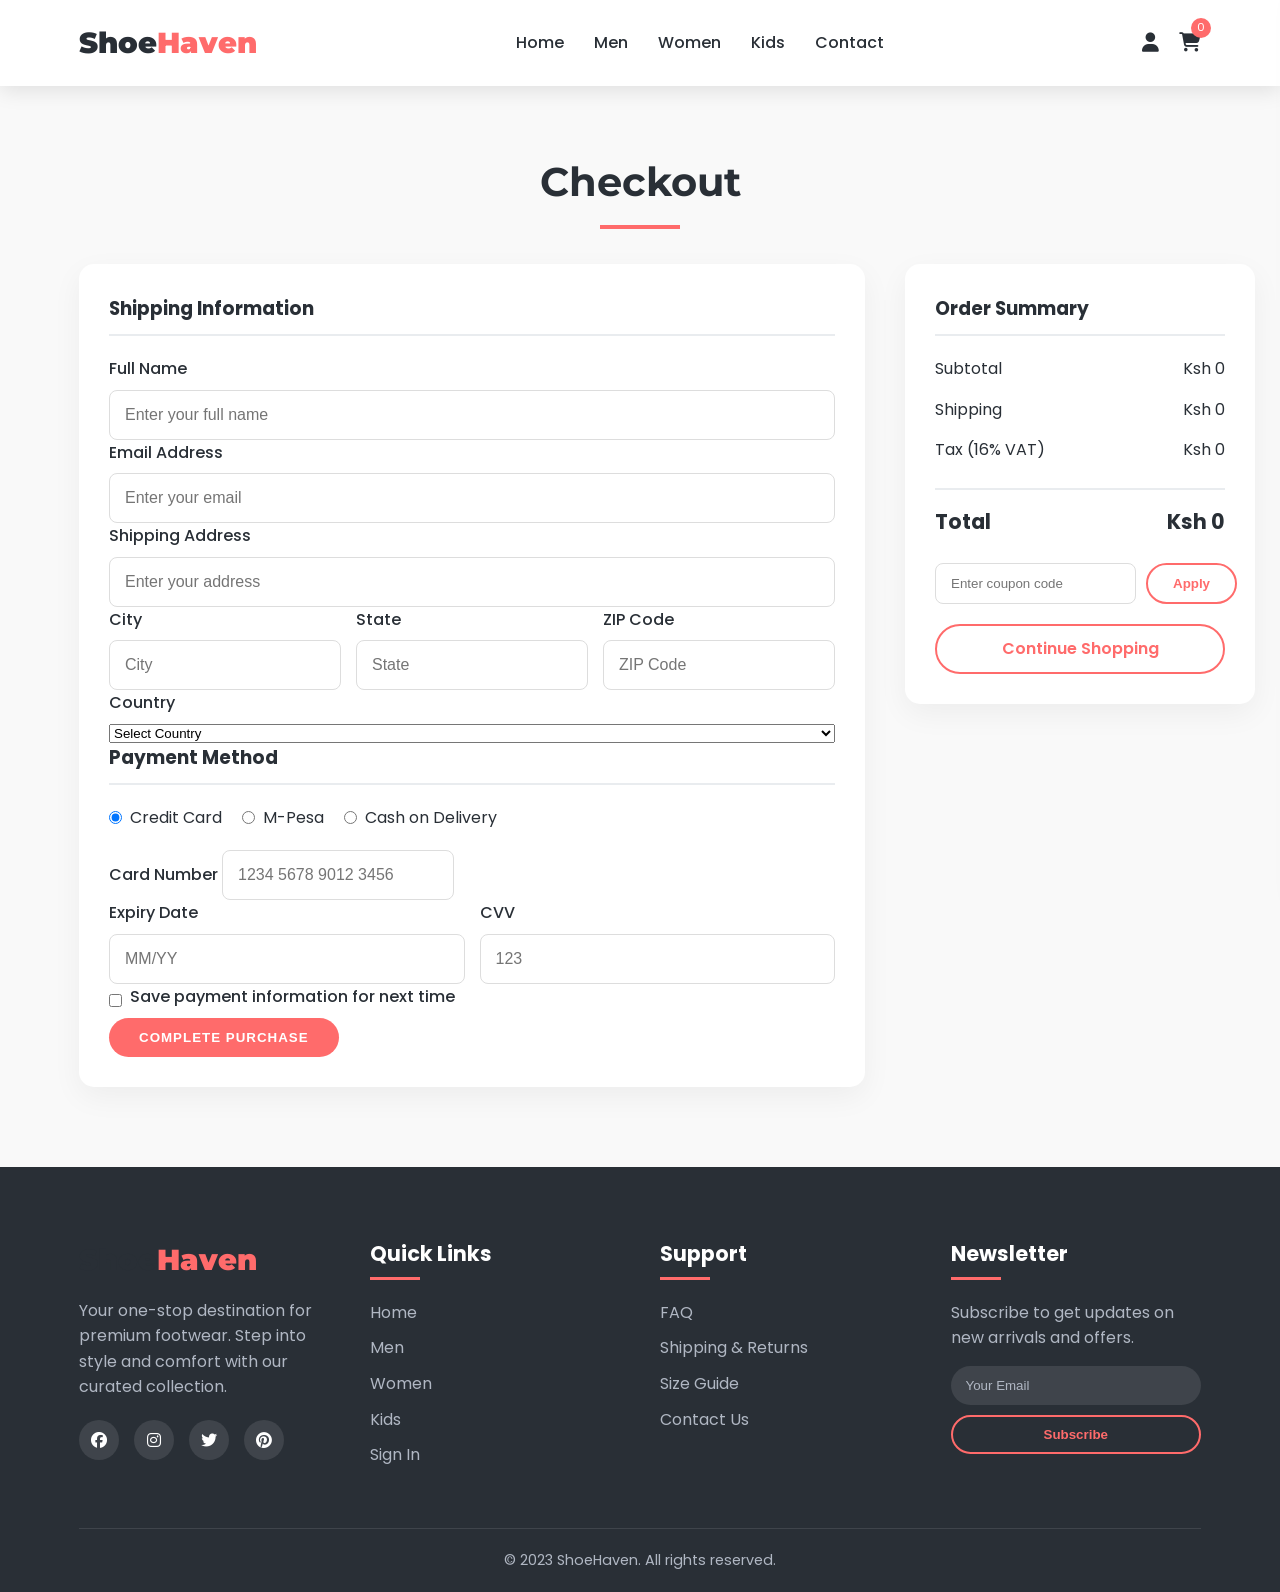
==== checkout.html @ 270bc3d0 "First" ====
<!DOCTYPE html>
<html lang="en">
<head>
    <meta charset="UTF-8">
    <meta name="viewport" content="width=device-width, initial-scale=1.0">
    <title>Checkout - ShoeHaven</title>
    <link rel="stylesheet" href="https://cdnjs.cloudflare.com/ajax/libs/font-awesome/6.4.0/css/all.min.css">
    <link href="https://fonts.googleapis.com/css2?family=Poppins:wght@300;400;500;600;700&family=Montserrat:wght@700;800;900&display=swap" rel="stylesheet">
    <link rel="stylesheet" href="css/style.css">
    <link rel="stylesheet" href="css/responsive.css">
</head>
<body>
    <!-- Navigation -->
    <header>
        <nav class="navbar">
            <div class="container">
                <a href="index.html" class="logo">Shoe<span>Haven</span></a>
                
                <ul class="nav-menu">
                    <li><a href="index.html">Home</a></li>
                    <li><a href="men.html">Men</a></li>
                    <li><a href="women.html">Women</a></li>
                    <li><a href="kids.html">Kids</a></li>
                    <li><a href="#contact">Contact</a></li>
                </ul>
                
                <div class="nav-icons">
                    <a href="signin.html" class="user-icon"><i class="fas fa-user"></i></a>
                    <a href="#" class="cart-icon" id="cartIcon">
                        <i class="fas fa-shopping-cart"></i>
                        <span class="cart-count" id="cartCount">0</span>
                    </a>
                    <button class="hamburger" id="hamburger">
                        <i class="fas fa-bars"></i>
                    </button>
                </div>
            </div>
        </nav>
    </header>

    <!-- Checkout Section -->
    <section class="checkout-container">
        <div class="container">
            <h2 class="section-title">Checkout</h2>
            
            <div class="checkout-grid">
                <!-- Checkout Form -->
                <div class="checkout-form">
                    <form id="checkoutForm">
                        <h3>Shipping Information</h3>
                        
                        <div class="form-group">
                            <label for="fullName">Full Name</label>
                            <input type="text" id="fullName" placeholder="Enter your full name" required>
                        </div>
                        
                        <div class="form-group">
                            <label for="email">Email Address</label>
                            <input type="email" id="email" placeholder="Enter your email" required>
                        </div>
                        
                        <div class="form-group">
                            <label for="address">Shipping Address</label>
                            <input type="text" id="address" placeholder="Enter your address" required>
                        </div>
                        
                        <div class="form-row">
                            <div class="form-group">
                                <label for="city">City</label>
                                <input type="text" id="city" placeholder="City" required>
                            </div>
                            
                            <div class="form-group">
                                <label for="state">State</label>
                                <input type="text" id="state" placeholder="State" required>
                            </div>
                            
                            <div class="form-group">
                                <label for="zip">ZIP Code</label>
                                <input type="text" id="zip" placeholder="ZIP Code" required>
                            </div>
                        </div>
                        
                        <div class="form-group">
                            <label for="country">Country</label>
                            <select id="country" required>
                                <option value="">Select Country</option>
                                <option value="KE">Kenya</option>
                                <option value="TZ">Tanzania</option>
                                <option value="UG">Uganda</option>
                                <option value="RW">Rwanda</option>
                            </select>
                        </div>
                        
                        <h3>Payment Method</h3>
                        
                        <div class="payment-methods">
                            <div class="payment-option">
                                <input type="radio" id="creditCard" name="payment" value="credit" checked>
                                <label for="creditCard">Credit Card</label>
                            </div>
                            
                            <div class="payment-option">
                                <input type="radio" id="mpesa" name="payment" value="mpesa">
                                <label for="mpesa">M-Pesa</label>
                            </div>
                            
                            <div class="payment-option">
                                <input type="radio" id="cashOnDelivery" name="payment" value="cash">
                                <label for="cashOnDelivery">Cash on Delivery</label>
                            </div>
                        </div>
                        
                        <div class="form-group" id="cardDetails">
                            <label for="cardNumber">Card Number</label>
                            <input type="text" id="cardNumber" placeholder="1234 5678 9012 3456">
                        </div>
                        
                        <div class="form-row" id="cardExpiryCvv">
                            <div class="form-group">
                                <label for="expiry">Expiry Date</label>
                                <input type="text" id="expiry" placeholder="MM/YY">
                            </div>
                            
                            <div class="form-group">
                                <label for="cvv">CVV</label>
                                <input type="text" id="cvv" placeholder="123">
                            </div>
                        </div>
                        
                        <div class="form-group" id="mpesaNumber" style="display: none;">
                            <label for="phoneNumber">M-Pesa Phone Number</label>
                            <input type="text" id="phoneNumber" placeholder="07XX XXX XXX">
                        </div>
                        
                        <div class="form-group">
                            <div class="remember-me">
                                <input type="checkbox" id="saveInfo">
                                <label for="saveInfo">Save payment information for next time</label>
                            </div>
                        </div>
                        
                        <button type="submit" class="btn-primary">Complete Purchase</button>
                    </form>
                </div>
                
                <!-- Order Summary -->
                <div class="checkout-summary">
                    <h3>Order Summary</h3>
                    
                    <div class="checkout-summary-items">
                        <!-- Order items will be loaded via JS -->
                    </div>
                    
                    <div class="summary-item">
                        <span>Subtotal</span>
                        <span id="checkoutSubtotal">Ksh 0</span>
                    </div>
                    
                    <div class="summary-item">
                        <span>Shipping</span>
                        <span id="checkoutShipping">Ksh 0</span>
                    </div>
                    
                    <div class="summary-item">
                        <span>Tax (16% VAT)</span>
                        <span id="checkoutTax">Ksh 0</span>
                    </div>
                    
                    <div class="summary-total">
                        <span>Total</span>
                        <span id="checkoutTotal">Ksh 0</span>
                    </div>
                    
                    <div class="coupon">
                        <input type="text" placeholder="Enter coupon code">
                        <button class="btn-secondary">Apply</button>
                    </div>
                    
                    <a href="index.html" class="btn-secondary" style="display: block; text-align: center; margin-top: 20px;">Continue Shopping</a>
                </div>
            </div>
        </div>
    </section>

    <!-- Footer -->
    <footer>
        <div class="container">
            <div class="footer-content">
                <div class="footer-col">
                    <a href="index.html" class="logo">Shoe<span>Haven</span></a>
                    <p>Your one-stop destination for premium footwear. Step into style and comfort with our curated collection.</p>
                    <div class="social-icons">
                        <a href="#"><i class="fab fa-facebook"></i></a>
                        <a href="#"><i class="fab fa-instagram"></i></a>
                        <a href="#"><i class="fab fa-twitter"></i></a>
                        <a href="#"><i class="fab fa-pinterest"></i></a>
                    </div>
                </div>
                <div class="footer-col">
                    <h3>Quick Links</h3>
                    <ul>
                        <li><a href="index.html">Home</a></li>
                        <li><a href="men.html">Men</a></li>
                        <li><a href="women.html">Women</a></li>
                        <li><a href="kids.html">Kids</a></li>
                        <li><a href="signin.html">Sign In</a></li>
                    </ul>
                </div>
                <div class="footer-col">
                    <h3>Support</h3>
                    <ul>
                        <li><a href="#">FAQ</a></li>
                        <li><a href="#">Shipping & Returns</a></li>
                        <li><a href="#">Size Guide</a></li>
                        <li><a href="#">Contact Us</a></li>
                    </ul>
                </div>
                <div class="footer-col">
                    <h3>Newsletter</h3>
                    <p>Subscribe to get updates on new arrivals and offers.</p>
                    <form id="newsletterForm">
                        <input type="email" placeholder="Your Email" required>
                        <button type="submit" class="btn-secondary">Subscribe</button>
                    </form>
                </div>
            </div>
            <div class="footer-bottom">
                <p>&copy; 2023 ShoeHaven. All rights reserved.</p>
            </div>
        </div>
    </footer>

    <!-- Cart Sidebar -->
    <div class="cart-sidebar" id="cartSidebar">
        <div class="cart-header">
            <h3>Your Cart</h3>
            <button class="close-cart" id="closeCart"><i class="fas fa-times"></i></button>
        </div>
        <div class="cart-items" id="cartItems">
            <!-- Cart items will be loaded here -->
        </div>
        <div class="cart-footer">
            <div class="cart-total">
                <span>Total:</span>
                <span id="cartTotal">Ksh 0</span>
            </div>
            <a href="checkout.html" class="btn-primary">Checkout</a>
            <a href="#" class="btn-secondary" id="continueShopping">Continue Shopping</a>
        </div>
    </div>
    <div class="overlay" id="overlay"></div>

    <!-- JavaScript -->
    <script src="js/main.js"></script>
    <script src="js/cart.js"></script>
    <script src="js/auth.js"></script>
    
    <script>
        // Payment method toggle
        document.addEventListener('DOMContentLoaded', function() {
            const paymentMethods = document.querySelectorAll('input[name="payment"]');
            const cardDetails = document.getElementById('cardDetails');
            const cardExpiryCvv = document.getElementById('cardExpiryCvv');
            const mpesaNumber = document.getElementById('mpesaNumber');
            
            function togglePaymentFields() {
                const selectedMethod = document.querySelector('input[name="payment"]:checked').value;
                
                if (selectedMethod === 'credit') {
                    cardDetails.style.display = 'block';
                    cardExpiryCvv.style.display = 'flex';
                    mpesaNumber.style.display = 'none';
                    
                    // Make card fields required
                    document.getElementById('cardNumber').required = true;
                    document.getElementById('expiry').required = true;
                    document.getElementById('cvv').required = true;
                    document.getElementById('phoneNumber').required = false;
                } else if (selectedMethod === 'mpesa') {
                    cardDetails.style.display = 'none';
                    cardExpiryCvv.style.display = 'none';
                    mpesaNumber.style.display = 'block';
                    
                    // Make M-Pesa field required
                    document.getElementById('cardNumber').required = false;
                    document.getElementById('expiry').required = false;
                    document.getElementById('cvv').required = false;
                    document.getElementById('phoneNumber').required = true;
                } else {
                    cardDetails.style.display = 'none';
                    cardExpiryCvv.style.display = 'none';
                    mpesaNumber.style.display = 'none';
                    
                    // No fields required for cash on delivery
                    document.getElementById('cardNumber').required = false;
                    document.getElementById('expiry').required = false;
                    document.getElementById('cvv').required = false;
                    document.getElementById('phoneNumber').required = false;
                }
            }
            
            // Add event listeners to payment method radio buttons
            paymentMethods.forEach(method => {
                method.addEventListener('change', togglePaymentFields);
            });
            
            // Initialize payment fields
            togglePaymentFields();
        });
    </script>
    
    <style>
        .form-row {
            display: flex;
            gap: 15px;
        }
        
        .form-row .form-group {
            flex: 1;
        }
        
        .payment-methods {
            display: flex;
            gap: 20px;
            margin-bottom: 20px;
        }
        
        .payment-option {
            display: flex;
            align-items: center;
            gap: 8px;
        }
        
        .coupon {
            display: flex;
            gap: 10px;
            margin-top: 20px;
        }
        
        .coupon input {
            flex: 1;
            padding: 12px 15px;
            border: 1px solid #ddd;
            border-radius: 8px;
        }
    </style>
</body>
</html>
---- css/style.css ----
* {
    margin: 0;
    padding: 0;
    box-sizing: border-box;
}

:root {
    --primary: #FF6B6B;
    --secondary: #4ECDC4;
    --dark: #292F36;
    --light: #F7FFF7;
    --accent: #FFE66D;
    --gray: #6C757D;
    --light-gray: #E9ECEF;
}

body {
    font-family: 'Poppins', sans-serif;
    color: var(--dark);
    background-color: #f9f9f9;
    line-height: 1.6;
}

a {
    text-decoration: none;
    color: inherit;
}

ul {
    list-style: none;
}

.container {
    width: 90%;
    max-width: 1200px;
    margin: 0 auto;
    padding: 0 15px;
}

.btn-primary {
    display: inline-block;
    background-color: var(--primary);
    color: white;
    padding: 12px 30px;
    border-radius: 30px;
    font-weight: 600;
    text-transform: uppercase;
    letter-spacing: 1px;
    transition: all 0.3s ease;
    border: none;
    cursor: pointer;
}

.btn-primary:hover {
    background-color: #ff5252;
    transform: translateY(-3px);
    box-shadow: 0 10px 20px rgba(255, 107, 107, 0.2);
}

.btn-secondary {
    display: inline-block;
    background-color: transparent;
    color: var(--primary);
    padding: 10px 25px;
    border-radius: 30px;
    font-weight: 600;
    border: 2px solid var(--primary);
    transition: all 0.3s ease;
}

.btn-secondary:hover {
    background-color: var(--primary);
    color: white;
}

.section-title {
    font-family: 'Montserrat', sans-serif;
    font-size: 2.5rem;
    text-align: center;
    margin-bottom: 50px;
    position: relative;
}

.section-title::after {
    content: '';
    position: absolute;
    width: 80px;
    height: 4px;
    background-color: var(--primary);
    bottom: -15px;
    left: 50%;
    transform: translateX(-50%);
}

/* Navigation */
.navbar {
    background-color: white;
    box-shadow: 0 5px 20px rgba(0, 0, 0, 0.1);
    position: fixed;
    width: 100%;
    top: 0;
    z-index: 1000;
}

.navbar .container {
    display: flex;
    justify-content: space-between;
    align-items: center;
    padding: 20px 15px;
}

.logo {
    font-family: 'Montserrat', sans-serif;
    font-size: 1.8rem;
    font-weight: 900;
    color: var(--dark);
}

.logo span {
    color: var(--primary);
}

.nav-menu {
    display: flex;
    gap: 30px;
}

.nav-menu a {
    font-weight: 500;
    transition: color 0.3s ease;
    position: relative;
}

.nav-menu a:hover, .nav-menu a.active {
    color: var(--primary);
}

.nav-menu a.active::after {
    content: '';
    position: absolute;
    width: 100%;
    height: 3px;
    background-color: var(--primary);
    bottom: -5px;
    left: 0;
}

.nav-icons {
    display: flex;
    align-items: center;
    gap: 20px;
}

.user-icon, .cart-icon {
    font-size: 1.2rem;
    position: relative;
    transition: color 0.3s ease;
}

.user-icon:hover, .cart-icon:hover {
    color: var(--primary);
}

.cart-count {
    position: absolute;
    top: -10px;
    right: -10px;
    background-color: var(--primary);
    color: white;
    font-size: 0.7rem;
    width: 20px;
    height: 20px;
    border-radius: 50%;
    display: flex;
    align-items: center;
    justify-content: center;
}

.hamburger {
    display: none;
    background: none;
    border: none;
    font-size: 1.5rem;
    cursor: pointer;
    color: var(--dark);
}

/* Hero Section */
.hero {
    padding: 150px 0 80px;
    background: linear-gradient(135deg, #f5f7fa 0%, #c3cfe2 100%);
    overflow: hidden;
}

.hero .container {
    display: flex;
    align-items: center;
    justify-content: space-between;
    gap: 40px;
}

.hero-content {
    flex: 1;
}

.hero-content h1 {
    font-family: 'Montserrat', sans-serif;
    font-size: 3.5rem;
    line-height: 1.2;
    margin-bottom: 20px;
}

.hero-content h1 span {
    color: var(--primary);
}

.hero-content p {
    font-size: 1.1rem;
    margin-bottom: 30px;
    color: var(--gray);
    max-width: 500px;
}

.hero-image {
    flex: 1;
    text-align: center;
}

.hero-image img {
    max-width: 100%;
    border-radius: 20px;
    box-shadow: 0 20px 40px rgba(0, 0, 0, 0.1);
    transform: perspective(1000px) rotateY(-10deg);
    transition: transform 0.5s ease;
}

.hero-image img:hover {
    transform: perspective(1000px) rotateY(0deg);
}

/* Categories */
.categories {
    padding: 80px 0;
}

.category-grid {
    display: grid;
    grid-template-columns: repeat(auto-fit, minmax(300px, 1fr));
    gap: 30px;
}

.category-card {
    background-color: white;
    border-radius: 15px;
    overflow: hidden;
    box-shadow: 0 10px 30px rgba(0, 0, 0, 0.08);
    transition: transform 0.3s ease, box-shadow 0.3s ease;
}

.category-card:hover {
    transform: translateY(-10px);
    box-shadow: 0 15px 40px rgba(0, 0, 0, 0.15);
}

.category-img {
    height: 250px;
    overflow: hidden;
}

.category-img img {
    width: 100%;
    height: 100%;
    object-fit: cover;
    transition: transform 0.5s ease;
}

.category-card:hover .category-img img {
    transform: scale(1.05);
}

.category-card h3 {
    padding: 20px 20px 10px;
    font-size: 1.5rem;
}

.category-card p {
    padding: 0 20px 20px;
    color: var(--gray);
}

/* Products */
.featured {
    padding: 80px 0;
    background-color: var(--light-gray);
}

.products-grid {
    display: grid;
    grid-template-columns: repeat(auto-fill, minmax(280px, 1fr));
    gap: 30px;
}

.product-card {
    background-color: white;
    border-radius: 15px;
    overflow: hidden;
    box-shadow: 0 5px 15px rgba(0, 0, 0, 0.05);
    transition: transform 0.3s ease;
}

.product-card:hover {
    transform: translateY(-10px);
}

.product-img {
    height: 200px;
    overflow: hidden;
    position: relative;
}

.product-img img {
    width: 100%;
    height: 100%;
    object-fit: cover;
}

.product-info {
    padding: 20px;
}

.product-title {
    font-size: 1.2rem;
    margin-bottom: 5px;
}

.product-category {
    color: var(--gray);
    font-size: 0.9rem;
    margin-bottom: 10px;
}

.product-price {
    font-size: 1.3rem;
    font-weight: 700;
    color: var(--primary);
    margin-bottom: 15px;
}

.add-to-cart {
    width: 100%;
    padding: 12px;
    background-color: var(--dark);
    color: white;
    border: none;
    border-radius: 8px;
    font-weight: 600;
    cursor: pointer;
    transition: background-color 0.3s ease;
}

.add-to-cart:hover {
    background-color: var(--primary);
}

/* Footer */
footer {
    background-color: var(--dark);
    color: white;
    padding: 70px 0 20px;
}

.footer-content {
    display: grid;
    grid-template-columns: repeat(auto-fit, minmax(250px, 1fr));
    gap: 40px;
    margin-bottom: 50px;
}

.footer-col p {
    margin: 15px 0;
    color: #b0b7c3;
}

.social-icons {
    display: flex;
    gap: 15px;
    margin-top: 20px;
}

.social-icons a {
    display: inline-flex;
    align-items: center;
    justify-content: center;
    width: 40px;
    height: 40px;
    background-color: rgba(255, 255, 255, 0.1);
    border-radius: 50%;
    transition: all 0.3s ease;
}

.social-icons a:hover {
    background-color: var(--primary);
    transform: translateY(-5px);
}

.footer-col h3 {
    font-size: 1.3rem;
    margin-bottom: 20px;
    position: relative;
    padding-bottom: 10px;
}

.footer-col h3::after {
    content: '';
    position: absolute;
    width: 50px;
    height: 3px;
    background-color: var(--primary);
    bottom: 0;
    left: 0;
}

.footer-col ul li {
    margin-bottom: 10px;
}

.footer-col ul li a {
    color: #b0b7c3;
    transition: color 0.3s ease;
}

.footer-col ul li a:hover {
    color: var(--primary);
    padding-left: 5px;
}

.footer-col form {
    display: flex;
    flex-direction: column;
    gap: 10px;
    margin-top: 15px;
}

.footer-col input {
    padding: 12px 15px;
    border-radius: 30px;
    border: none;
    background-color: rgba(255, 255, 255, 0.1);
    color: white;
}

.footer-col input::placeholder {
    color: #b0b7c3;
}

.footer-bottom {
    text-align: center;
    padding-top: 20px;
    border-top: 1px solid rgba(255, 255, 255, 0.1);
    color: #b0b7c3;
    font-size: 0.9rem;
}

/* Cart Sidebar */
.cart-sidebar {
    position: fixed;
    top: 0;
    right: -400px;
    width: 380px;
    height: 100vh;
    background-color: white;
    box-shadow: -5px 0 20px rgba(0, 0, 0, 0.1);
    z-index: 1100;
    display: flex;
    flex-direction: column;
    transition: right 0.4s ease;
}

.cart-sidebar.active {
    right: 0;
}

.cart-header {
    display: flex;
    justify-content: space-between;
    align-items: center;
    padding: 20px;
    border-bottom: 1px solid var(--light-gray);
}

.close-cart {
    background: none;
    border: none;
    font-size: 1.5rem;
    cursor: pointer;
    color: var(--gray);
    transition: color 0.3s ease;
}

.close-cart:hover {
    color: var(--primary);
}

.cart-items {
    flex: 1;
    padding: 20px;
    overflow-y: auto;
}

.cart-item {
    display: flex;
    align-items: center;
    gap: 15px;
    padding: 15px 0;
    border-bottom: 1px solid var(--light-gray);
}

.cart-item-img {
    width: 80px;
    height: 80px;
    border-radius: 8px;
    overflow: hidden;
}

.cart-item-img img {
    width: 100%;
    height: 100%;
    object-fit: cover;
}

.cart-item-details {
    flex: 1;
}

.cart-item-title {
    font-weight: 600;
    margin-bottom: 5px;
}

.cart-item-price {
    color: var(--primary);
    font-weight: 700;
}

.cart-item-remove {
    background: none;
    border: none;
    color: var(--gray);
    cursor: pointer;
    transition: color 0.3s ease;
}

.cart-item-remove:hover {
    color: var(--primary);
}

.cart-footer {
    padding: 20px;
    border-top: 1px solid var(--light-gray);
}

.cart-total {
    display: flex;
    justify-content: space-between;
    font-size: 1.3rem;
    font-weight: 700;
    margin-bottom: 20px;
}

.overlay {
    position: fixed;
    top: 0;
    left: 0;
    width: 100%;
    height: 100%;
    background-color: rgba(0, 0, 0, 0.5);
    z-index: 1050;
    display: none;
}

.overlay.active {
    display: block;
}

/* Authentication Pages */
.auth-container {
    min-height: 100vh;
    display: flex;
    align-items: center;
    justify-content: center;
    padding: 100px 0 50px;
    background: linear-gradient(135deg, #f5f7fa 0%, #c3cfe2 100%);
}

.auth-box {
    background-color: white;
    border-radius: 20px;
    box-shadow: 0 20px 40px rgba(0, 0, 0, 0.1);
    width: 90%;
    max-width: 450px;
    padding: 40px;
}

.auth-header {
    text-align: center;
    margin-bottom: 30px;
}

.auth-header h2 {
    font-family: 'Montserrat', sans-serif;
    font-size: 2rem;
    margin-bottom: 10px;
}

.auth-header p {
    color: var(--gray);
}

.auth-form {
    display: flex;
    flex-direction: column;
    gap: 20px;
}

.form-group {
    display: flex;
    flex-direction: column;
}

.form-group label {
    margin-bottom: 8px;
    font-weight: 500;
}

.form-group input {
    padding: 15px;
    border: 1px solid #ddd;
    border-radius: 8px;
    font-size: 1rem;
    transition: border-color 0.3s ease;
}

.form-group input:focus {
    border-color: var(--primary);
    outline: none;
}

.auth-options {
    display: flex;
    justify-content: space-between;
    align-items: center;
    margin-top: 10px;
}

.remember-me {
    display: flex;
    align-items: center;
    gap: 8px;
}

.forgot-password {
    color: var(--primary);
    transition: color 0.3s ease;
}

.forgot-password:hover {
    color: #ff5252;
}

.auth-footer {
    text-align: center;
    margin-top: 30px;
    color: var(--gray);
}

.auth-footer a {
    color: var(--primary);
    font-weight: 600;
}

/* Product Pages */
.page-header {
    padding: 150px 0 80px;
    background: linear-gradient(135deg, #f5f7fa 0%, #c3cfe2 100%);
    text-align: center;
}

.page-header h1 {
    font-family: 'Montserrat', sans-serif;
    font-size: 3rem;
    margin-bottom: 10px;
}

.page-header p {
    font-size: 1.1rem;
    color: var(--gray);
    max-width: 600px;
    margin: 0 auto;
}

.products-section {
    padding: 80px 0;
}

.filters {
    display: flex;
    justify-content: space-between;
    align-items: center;
    margin-bottom: 40px;
    flex-wrap: wrap;
    gap: 15px;
}

.filter-group {
    display: flex;
    align-items: center;
    gap: 15px;
}

.filter-group select {
    padding: 10px 15px;
    border: 1px solid #ddd;
    border-radius: 8px;
    background-color: white;
    font-family: 'Poppins', sans-serif;
}

/* Checkout Page */
.checkout-container {
    padding: 150px 0 80px;
}

.checkout-grid {
    display: grid;
    grid-template-columns: 1fr 350px;
    gap: 40px;
}

.checkout-form {
    background-color: white;
    border-radius: 15px;
    padding: 30px;
    box-shadow: 0 10px 30px rgba(0, 0, 0, 0.05);
}

.checkout-form h3 {
    margin-bottom: 20px;
    padding-bottom: 10px;
    border-bottom: 2px solid var(--light-gray);
}

.checkout-summary {
    background-color: white;
    border-radius: 15px;
    padding: 30px;
    box-shadow: 0 10px 30px rgba(0, 0, 0, 0.05);
    align-self: start;
}

.checkout-summary h3 {
    margin-bottom: 20px;
    padding-bottom: 10px;
    border-bottom: 2px solid var(--light-gray);
}

.summary-item {
    display: flex;
    justify-content: space-between;
    margin-bottom: 15px;
}

.summary-total {
    display: flex;
    justify-content: space-between;
    font-size: 1.3rem;
    font-weight: 700;
    margin: 25px 0;
    padding-top: 15px;
    border-top: 2px solid var(--light-gray);
}
---- css/responsive.css ----
/* Tablet Styles */
@media (max-width: 992px) {
    .hero .container {
        flex-direction: column;
        text-align: center;
    }
    
    .hero-content h1 {
        font-size: 2.8rem;
    }
    
    .section-title {
        font-size: 2.2rem;
    }
    
    .checkout-grid {
        grid-template-columns: 1fr;
    }
}

/* Mobile Styles */
@media (max-width: 768px) {
    .nav-menu {
        position: fixed;
        top: 80px;
        left: -100%;
        width: 100%;
        height: calc(100vh - 80px);
        background-color: white;
        flex-direction: column;
        align-items: center;
        justify-content: flex-start;
        padding-top: 50px;
        transition: left 0.4s ease;
        z-index: 999;
    }
    
    .nav-menu.active {
        left: 0;
    }
    
    .hamburger {
        display: block;
    }
    
    .hero {
        padding: 130px 0 60px;
    }
    
    .hero-content h1 {
        font-size: 2.3rem;
    }
    
    .section-title {
        font-size: 1.8rem;
    }
    
    .category-grid, .products-grid {
        grid-template-columns: 1fr;
    }
    
    .filters {
        flex-direction: column;
        align-items: flex-start;
    }
    
    .cart-sidebar {
        width: 100%;
        right: -100%;
    }
    
    .auth-box {
        padding: 30px 20px;
    }
}

/* Small Mobile Styles */
@media (max-width: 480px) {
    .hero-content h1 {
        font-size: 2rem;
    }
    
    .btn-primary, .btn-secondary {
        padding: 10px 20px;
        font-size: 0.9rem;
    }
    
    .footer-content {
        grid-template-columns: 1fr;
    }
    
    .auth-box {
        width: 95%;
        padding: 25px 15px;
    }
}
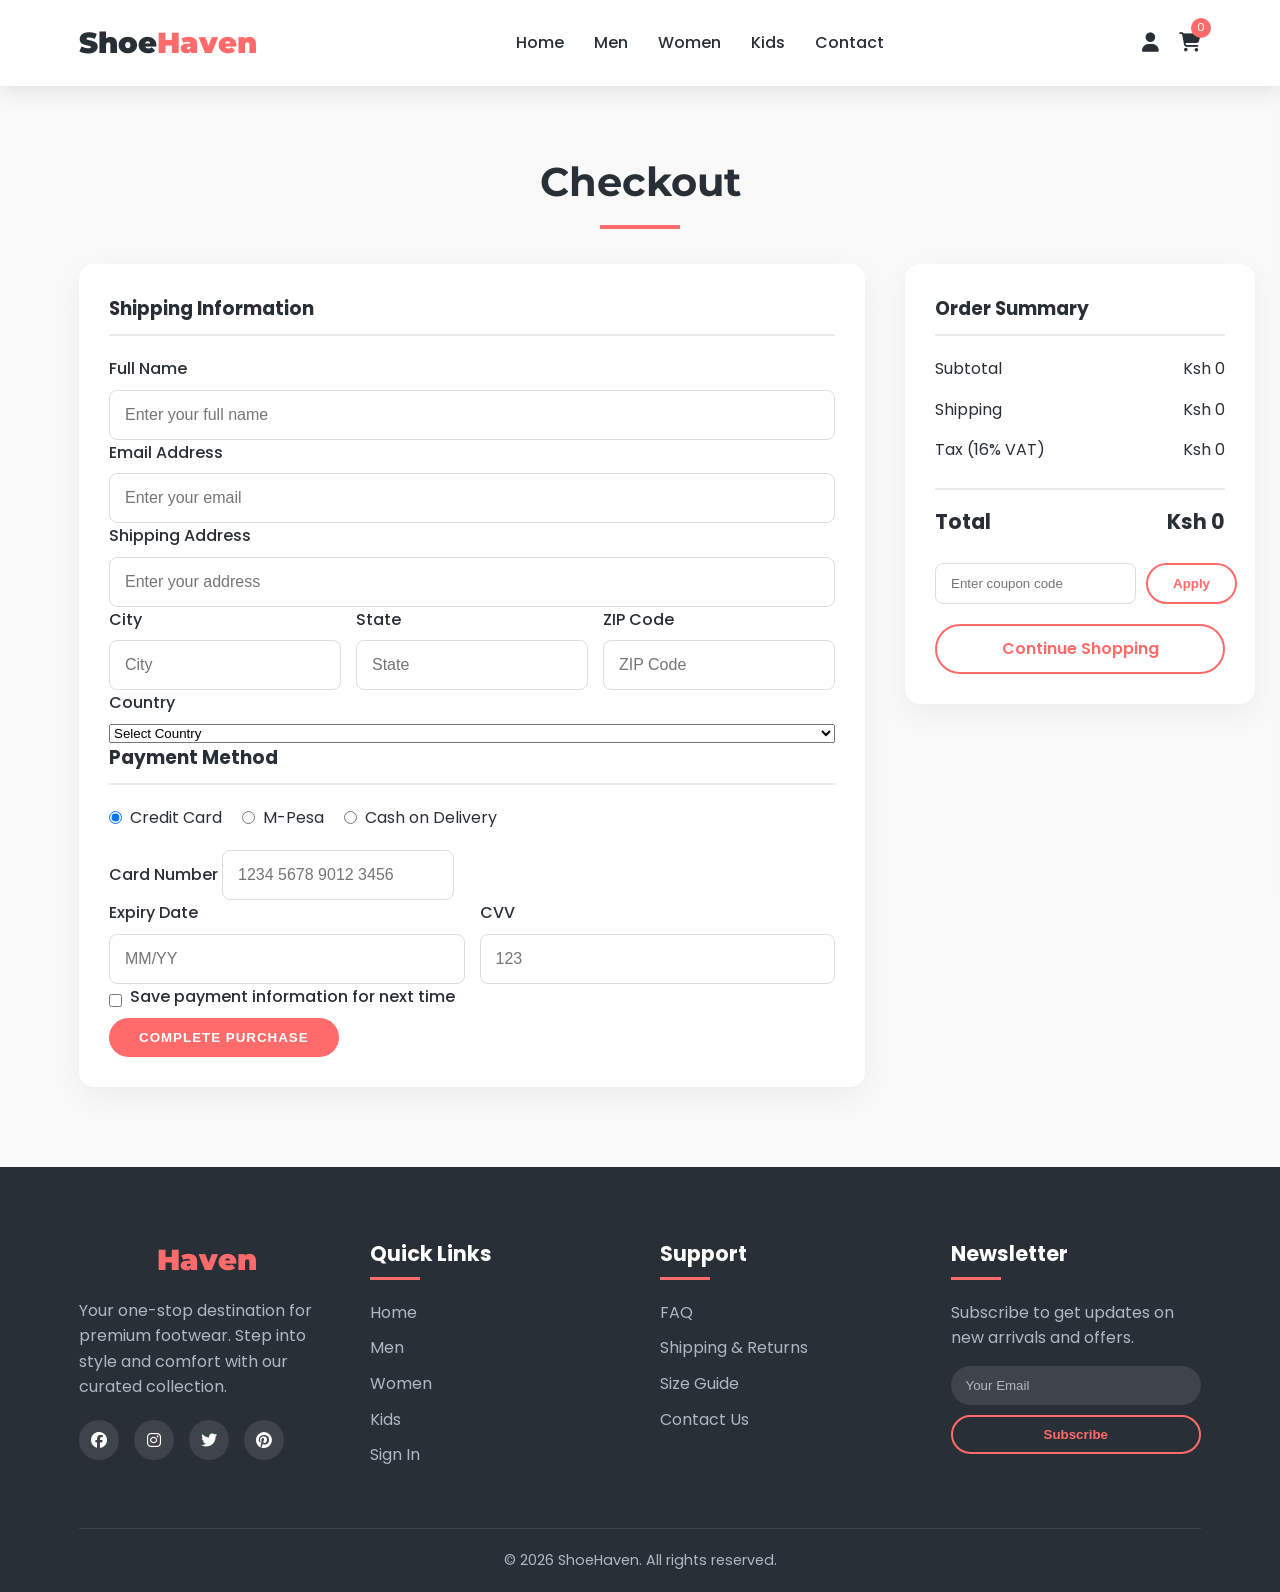
==== commit 35f6034f: "Year change" ====
--- a/checkout.html
+++ b/checkout.html
@@ -226,7 +226,7 @@
                 </div>
             </div>
             <div class="footer-bottom">
-                <p>&copy; 2023 ShoeHaven. All rights reserved.</p>
+                <p>&copy; 2026 ShoeHaven. All rights reserved.</p>
             </div>
         </div>
     </footer>
